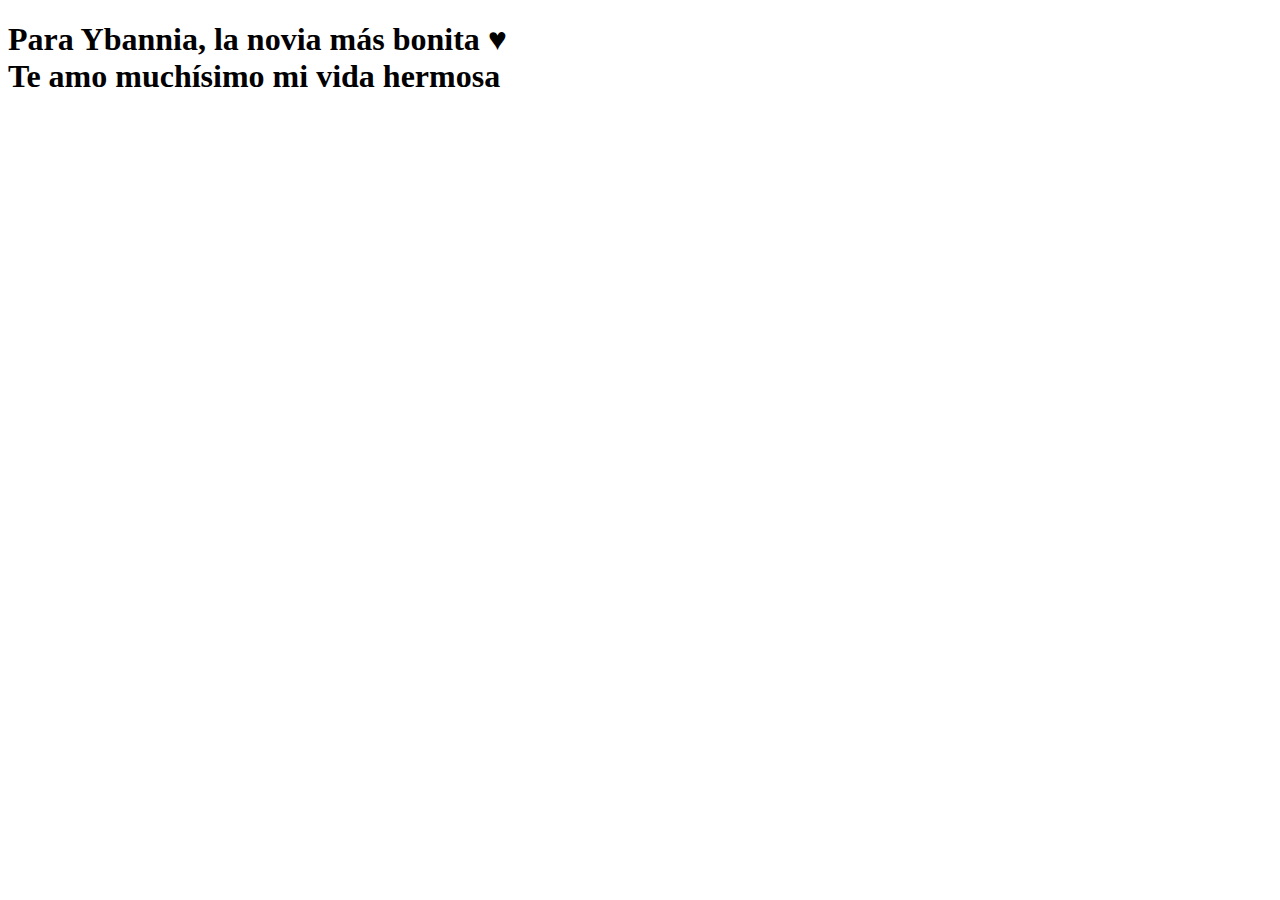
==== flower.html @ 64bc583a "inicial commit" ====
<!DOCTYPE html>
<html lang="es">
  <head>
    <meta charset="UTF-8" />
    <meta http-equiv="X-UA-Compatible" content="IE=edge" />
    <meta name="viewport" content="width=device-width, initial-scale=1.0" />
    <link rel="stylesheet" href="css/main.css" />
    <link rel="icon" href="img/flowers.png" type="image/x-icon" />
    <title>Para Ybannia ♥ </title>
  </head>
  <body class="container">
    <audio src="sound/ChristianBasso&HaienQiu-Flowers.mp3" autoplay></audio>
    <div id="lyrics">
     
    </div>
    <h1 class="titulo">Para Ybannia, la novia más bonita ♥ <br> Te amo muchísimo mi vida hermosa </h1>
  
    <div class="night"></div>
    <div class="flowers">
      <div class="flower flower--1">
        <div class="flower__leafs flower__leafs--1">
          <div class="flower__leaf flower__leaf--1"></div>
          <div class="flower__leaf flower__leaf--2"></div>
          <div class="flower__leaf flower__leaf--3"></div>
          <div class="flower__leaf flower__leaf--4"></div>
          <div class="flower__white-circle"></div>

          <div class="flower__light flower__light--1"></div>
          <div class="flower__light flower__light--2"></div>
          <div class="flower__light flower__light--3"></div>
          <div class="flower__light flower__light--4"></div>
          <div class="flower__light flower__light--5"></div>
          <div class="flower__light flower__light--6"></div>
          <div class="flower__light flower__light--7"></div>
          <div class="flower__light flower__light--8"></div>
        </div>
        <div class="flower__line">
          <div class="flower__line__leaf flower__line__leaf--1"></div>
          <div class="flower__line__leaf flower__line__leaf--2"></div>
          <div class="flower__line__leaf flower__line__leaf--3"></div>
          <div class="flower__line__leaf flower__line__leaf--4"></div>
          <div class="flower__line__leaf flower__line__leaf--5"></div>
          <div class="flower__line__leaf flower__line__leaf--6"></div>
        </div>
      </div>

      <div class="flower flower--2">
        <div class="flower__leafs flower__leafs--2">
          <div class="flower__leaf flower__leaf--1"></div>
          <div class="flower__leaf flower__leaf--2"></div>
          <div class="flower__leaf flower__leaf--3"></div>
          <div class="flower__leaf flower__leaf--4"></div>
          <div class="flower__white-circle"></div>

          <div class="flower__light flower__light--1"></div>
          <div class="flower__light flower__light--2"></div>
          <div class="flower__light flower__light--3"></div>
          <div class="flower__light flower__light--4"></div>
          <div class="flower__light flower__light--5"></div>
          <div class="flower__light flower__light--6"></div>
          <div class="flower__light flower__light--7"></div>
          <div class="flower__light flower__light--8"></div>
        </div>
        <div class="flower__line">
          <div class="flower__line__leaf flower__line__leaf--1"></div>
          <div class="flower__line__leaf flower__line__leaf--2"></div>
          <div class="flower__line__leaf flower__line__leaf--3"></div>
          <div class="flower__line__leaf flower__line__leaf--4"></div>
        </div>
      </div>

      <div class="flower flower--3">
        <div class="flower__leafs flower__leafs--3">
          <div class="flower__leaf flower__leaf--1"></div>
          <div class="flower__leaf flower__leaf--2"></div>
          <div class="flower__leaf flower__leaf--3"></div>
          <div class="flower__leaf flower__leaf--4"></div>
          <div class="flower__white-circle"></div>

          <div class="flower__light flower__light--1"></div>
          <div class="flower__light flower__light--2"></div>
          <div class="flower__light flower__light--3"></div>
          <div class="flower__light flower__light--4"></div>
          <div class="flower__light flower__light--5"></div>
          <div class="flower__light flower__light--6"></div>
          <div class="flower__light flower__light--7"></div>
          <div class="flower__light flower__light--8"></div>
        </div>
        <div class="flower__line">
          <div class="flower__line__leaf flower__line__leaf--1"></div>
          <div class="flower__line__leaf flower__line__leaf--2"></div>
          <div class="flower__line__leaf flower__line__leaf--3"></div>
          <div class="flower__line__leaf flower__line__leaf--4"></div>
        </div>
      </div>

      <div class="grow-ans" style="--d: 1.2s">
        <div class="flower__g-long">
          <div class="flower__g-long__top"></div>
          <div class="flower__g-long__bottom"></div>
        </div>
      </div>

      <div class="growing-grass">
        <div class="flower__grass flower__grass--1">
          <div class="flower__grass--top"></div>
          <div class="flower__grass--bottom"></div>
          <div class="flower__grass__leaf flower__grass__leaf--1"></div>
          <div class="flower__grass__leaf flower__grass__leaf--2"></div>
          <div class="flower__grass__leaf flower__grass__leaf--3"></div>
          <div class="flower__grass__leaf flower__grass__leaf--4"></div>
          <div class="flower__grass__leaf flower__grass__leaf--5"></div>
          <div class="flower__grass__leaf flower__grass__leaf--6"></div>
          <div class="flower__grass__leaf flower__grass__leaf--7"></div>
          <div class="flower__grass__leaf flower__grass__leaf--8"></div>
          <div class="flower__grass__overlay"></div>
        </div>
      </div>

      <div class="growing-grass">
        <div class="flower__grass flower__grass--2">
          <div class="flower__grass--top"></div>
          <div class="flower__grass--bottom"></div>
          <div class="flower__grass__leaf flower__grass__leaf--1"></div>
          <div class="flower__grass__leaf flower__grass__leaf--2"></div>
          <div class="flower__grass__leaf flower__grass__leaf--3"></div>
          <div class="flower__grass__leaf flower__grass__leaf--4"></div>
          <div class="flower__grass__leaf flower__grass__leaf--5"></div>
          <div class="flower__grass__leaf flower__grass__leaf--6"></div>
          <div class="flower__grass__leaf flower__grass__leaf--7"></div>
          <div class="flower__grass__leaf flower__grass__leaf--8"></div>
          <div class="flower__grass__overlay"></div>
        </div>
      </div>

      <div class="grow-ans" style="--d: 2.4s">
        <div class="flower__g-right flower__g-right--1">
          <div class="leaf"></div>
        </div>
      </div>

      <div class="grow-ans" style="--d: 2.8s">
        <div class="flower__g-right flower__g-right--2">
          <div class="leaf"></div>
        </div>
      </div>

      <div class="grow-ans" style="--d: 2.8s">
        <div class="flower__g-front">
          <div
            class="flower__g-front__leaf-wrapper flower__g-front__leaf-wrapper--1"
          >
            <div class="flower__g-front__leaf"></div>
          </div>
          <div
            class="flower__g-front__leaf-wrapper flower__g-front__leaf-wrapper--2"
          >
            <div class="flower__g-front__leaf"></div>
          </div>
          <div
            class="flower__g-front__leaf-wrapper flower__g-front__leaf-wrapper--3"
          >
            <div class="flower__g-front__leaf"></div>
          </div>
          <div
            class="flower__g-front__leaf-wrapper flower__g-front__leaf-wrapper--4"
          >
            <div class="flower__g-front__leaf"></div>
          </div>
          <div
            class="flower__g-front__leaf-wrapper flower__g-front__leaf-wrapper--5"
          >
            <div class="flower__g-front__leaf"></div>
          </div>
          <div
            class="flower__g-front__leaf-wrapper flower__g-front__leaf-wrapper--6"
          >
            <div class="flower__g-front__leaf"></div>
          </div>
          <div
            class="flower__g-front__leaf-wrapper flower__g-front__leaf-wrapper--7"
          >
            <div class="flower__g-front__leaf"></div>
          </div>
          <div
            class="flower__g-front__leaf-wrapper flower__g-front__leaf-wrapper--8"
          >
            <div class="flower__g-front__leaf"></div>
          </div>
          <div class="flower__g-front__line"></div>
        </div>
      </div>

      <div class="grow-ans" style="--d: 3.2s">
        <div class="flower__g-fr">
          <div class="leaf"></div>
          <div class="flower__g-fr__leaf flower__g-fr__leaf--1"></div>
          <div class="flower__g-fr__leaf flower__g-fr__leaf--2"></div>
          <div class="flower__g-fr__leaf flower__g-fr__leaf--3"></div>
          <div class="flower__g-fr__leaf flower__g-fr__leaf--4"></div>
          <div class="flower__g-fr__leaf flower__g-fr__leaf--5"></div>
          <div class="flower__g-fr__leaf flower__g-fr__leaf--6"></div>
          <div class="flower__g-fr__leaf flower__g-fr__leaf--7"></div>
          <div class="flower__g-fr__leaf flower__g-fr__leaf--8"></div>
        </div>
      </div>

      <div class="long-g long-g--0">
        <div class="grow-ans" style="--d: 3s">
          <div class="leaf leaf--0"></div>
        </div>
        <div class="grow-ans" style="--d: 2.2s">
          <div class="leaf leaf--1"></div>
        </div>
        <div class="grow-ans" style="--d: 3.4s">
          <div class="leaf leaf--2"></div>
        </div>
        <div class="grow-ans" style="--d: 3.6s">
          <div class="leaf leaf--3"></div>
        </div>
      </div>

      <div class="long-g long-g--1">
        <div class="grow-ans" style="--d: 3.6s">
          <div class="leaf leaf--0"></div>
        </div>
        <div class="grow-ans" style="--d: 3.8s">
          <div class="leaf leaf--1"></div>
        </div>
        <div class="grow-ans" style="--d: 4s">
          <div class="leaf leaf--2"></div>
        </div>
        <div class="grow-ans" style="--d: 4.2s">
          <div class="leaf leaf--3"></div>
        </div>
      </div>

      <div class="long-g long-g--2">
        <div class="grow-ans" style="--d: 4s">
          <div class="leaf leaf--0"></div>
        </div>
        <div class="grow-ans" style="--d: 4.2s">
          <div class="leaf leaf--1"></div>
        </div>
        <div class="grow-ans" style="--d: 4.4s">
          <div class="leaf leaf--2"></div>
        </div>
        <div class="grow-ans" style="--d: 4.6s">
          <div class="leaf leaf--3"></div>
        </div>
      </div>

      <div class="long-g long-g--3">
        <div class="grow-ans" style="--d: 4s">
          <div class="leaf leaf--0"></div>
        </div>
        <div class="grow-ans" style="--d: 4.2s">
          <div class="leaf leaf--1"></div>
        </div>
        <div class="grow-ans" style="--d: 3s">
          <div class="leaf leaf--2"></div>
        </div>
        <div class="grow-ans" style="--d: 3.6s">
          <div class="leaf leaf--3"></div>
        </div>
      </div>

      <div class="long-g long-g--4">
        <div class="grow-ans" style="--d: 4s">
          <div class="leaf leaf--0"></div>
        </div>
        <div class="grow-ans" style="--d: 4.2s">
          <div class="leaf leaf--1"></div>
        </div>
        <div class="grow-ans" style="--d: 3s">
          <div class="leaf leaf--2"></div>
        </div>
        <div class="grow-ans" style="--d: 3.6s">
          <div class="leaf leaf--3"></div>
        </div>
      </div>

      <div class="long-g long-g--5">
        <div class="grow-ans" style="--d: 4s">
          <div class="leaf leaf--0"></div>
        </div>
        <div class="grow-ans" style="--d: 4.2s">
          <div class="leaf leaf--1"></div>
        </div>
        <div class="grow-ans" style="--d: 3s">
          <div class="leaf leaf--2"></div>
        </div>
        <div class="grow-ans" style="--d: 3.6s">
          <div class="leaf leaf--3"></div>
        </div>
      </div>

      <div class="long-g long-g--6">
        <div class="grow-ans" style="--d: 4.2s">
          <div class="leaf leaf--0"></div>
        </div>
        <div class="grow-ans" style="--d: 4.4s">
          <div class="leaf leaf--1"></div>
        </div>
        <div class="grow-ans" style="--d: 4.6s">
          <div class="leaf leaf--2"></div>
        </div>
        <div class="grow-ans" style="--d: 4.8s">
          <div class="leaf leaf--3"></div>
        </div>
      </div>

      <div class="long-g long-g--7">
        <div class="grow-ans" style="--d: 3s">
          <div class="leaf leaf--0"></div>
        </div>
        <div class="grow-ans" style="--d: 3.2s">
          <div class="leaf leaf--1"></div>
        </div>
        <div class="grow-ans" style="--d: 3.5s">
          <div class="leaf leaf--2"></div>
        </div>
        <div class="grow-ans" style="--d: 3.6s">
          <div class="leaf leaf--3"></div>
        </div>
      </div>
    </div>
    <script src="anim.js"></script>
    <script src="main.js"></script>
  </body>
</html>
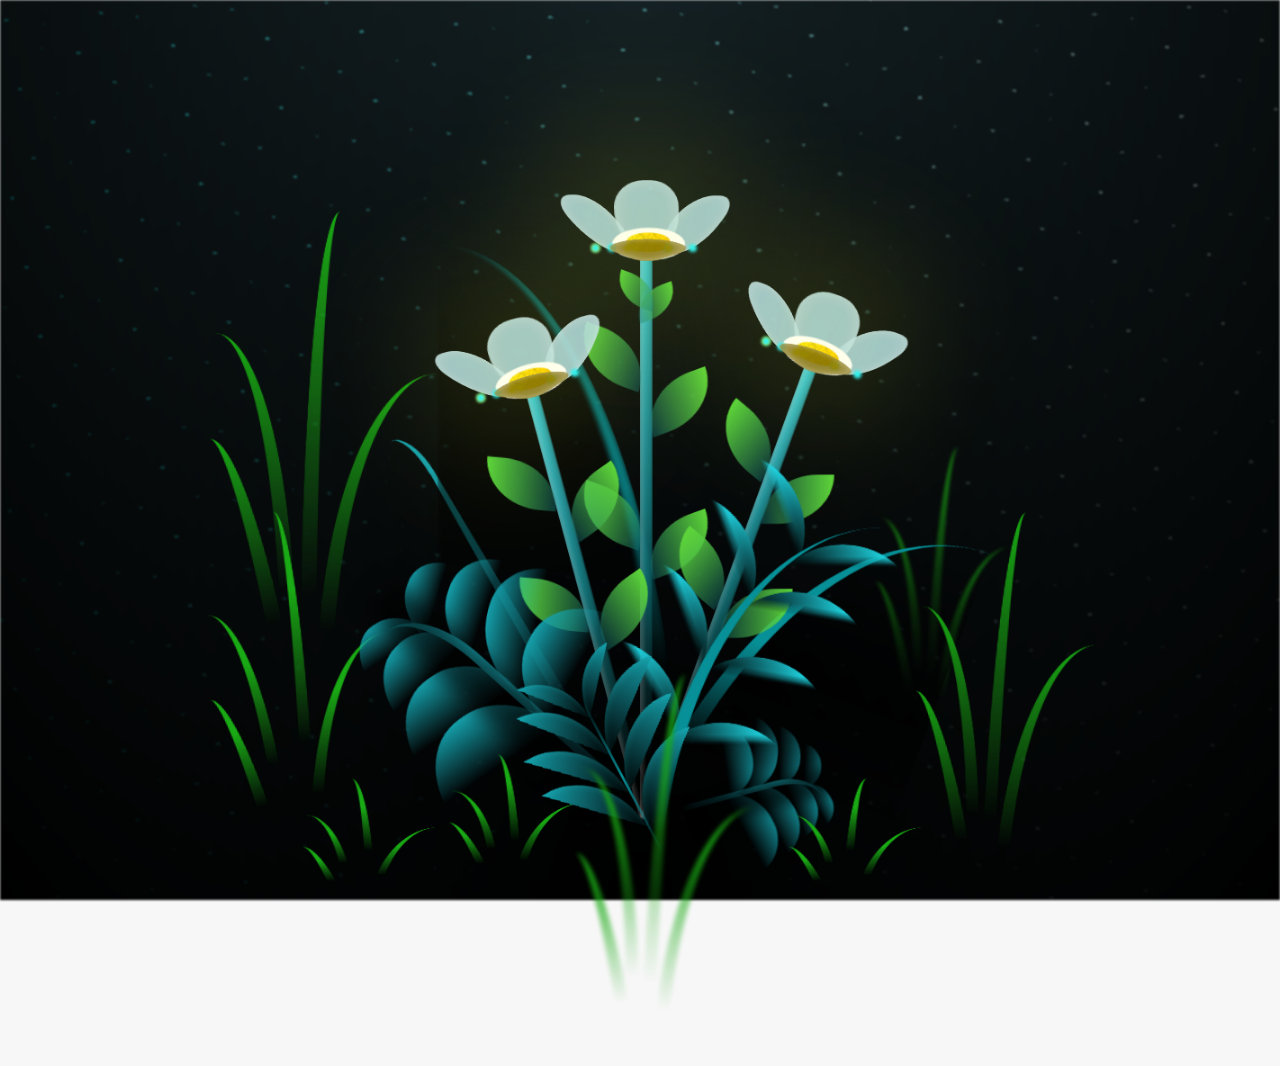
==== commit 8a93dd65: "Cambio" ====
--- a/flower.html
+++ b/flower.html
@@ -4,8 +4,8 @@
     <meta charset="UTF-8" />
     <meta http-equiv="X-UA-Compatible" content="IE=edge" />
     <meta name="viewport" content="width=device-width, initial-scale=1.0" />
-    <link rel="stylesheet" href="css/main.css" />
-    <link rel="icon" href="img/flowers.png" type="image/x-icon" />
+    <link rel="stylesheet" href="main.css" />
+    <link rel="icon" href="flowers.png" type="image/x-icon" />
     <title>Para Ybannia ♥ </title>
   </head>
   <body class="container">
--- a/main.css
+++ b/main.css
@@ -0,0 +1,1659 @@
+*,
+*::after,
+*::before {
+  padding: 0;
+  margin: 0;
+  box-sizing: border-box;
+}
+
+:root {
+  --dark-color: #000;
+}
+
+body {
+  display: flex;
+  align-items: flex-end;
+  justify-content: center;
+  min-height: 100vh;
+  background-color: var(--dark-color);
+  overflow: hidden;
+  perspective: 1000px;
+}
+
+#lyrics {
+  font-size: 28px;
+  font-family: "Franklin Gothic Medium", "Arial Narrow", Arial, sans-serif;
+  color: white;
+  position: absolute;
+  margin-bottom: 20%;
+  z-index: 1;
+  font-weight: bold;
+  letter-spacing: 4px;
+}
+@media only screen and (max-width: 600px) {
+  /* Estilos específicos para dispositivos con un ancho máximo de 600px */
+  #lyrics {
+      font-size: 14px; /* Reduce el tamaño del texto para dispositivos más pequeños */
+      margin-bottom: 530px;
+      letter-spacing: 3px;
+  }
+
+}
+.titulo {
+  margin-bottom: 180px;
+  font-family: "Arial Narrow", Arial, sans-serif;
+  color: yellow;
+  position: absolute;
+  font-weight: bold;
+  letter-spacing: 10px;
+  opacity: 0;
+  animation: fadeIn 3s ease-in-out forwards;
+  text-align: center;
+}
+@keyframes fadeIn {
+  from {
+    opacity: 0;
+  }
+  to {
+    opacity: 1;
+  }
+}
+
+.night {
+  z-index: -1;
+  position: absolute;
+  left: 50%;
+  top: 0;
+  transform: translateX(-50%);
+  width: 100%;
+  height: 100%;
+  filter: blur(0.1vmin);
+  background-image: radial-gradient(
+      ellipse at top,
+      transparent 0%,
+      var(--dark-color)
+    ),
+    radial-gradient(
+      ellipse at bottom,
+      var(--dark-color),
+      rgba(145, 233, 255, 0.2)
+    ),
+    repeating-linear-gradient(
+      220deg,
+      rgb(0, 0, 0) 0px,
+      rgb(0, 0, 0) 19px,
+      transparent 19px,
+      transparent 22px
+    ),
+    repeating-linear-gradient(
+      189deg,
+      rgb(0, 0, 0) 0px,
+      rgb(0, 0, 0) 19px,
+      transparent 19px,
+      transparent 22px
+    ),
+    repeating-linear-gradient(
+      148deg,
+      rgb(0, 0, 0) 0px,
+      rgb(0, 0, 0) 19px,
+      transparent 19px,
+      transparent 22px
+    ),
+    linear-gradient(90deg, rgb(0, 255, 250), rgb(240, 240, 240));
+}
+
+.flowers {
+  position: relative;
+  transform: scale(0.9);
+  /*margin-bottom: 100px;
+  */
+}
+
+@media only screen and (max-width: 600px) {
+  /* Estilos específicos para dispositivos con un ancho máximo de 600px */
+.flowers {
+      font-size: 14px;
+      margin-bottom: 35%;
+      letter-spacing: 3px;
+      transform: scale(1.0);
+}
+
+}
+
+.flower {
+  position: absolute;
+  bottom: 10vmin;
+  transform-origin: bottom center;
+  z-index: 10;
+  --fl-speed: 0.8s;
+}
+.flower--1 {
+  -webkit-animation: moving-flower-1 4s linear infinite;
+  animation: moving-flower-1 4s linear infinite;
+}
+.flower--1 .flower__line {
+  height: 70vmin;
+  -webkit-animation-delay: 0.3s;
+  animation-delay: 0.3s;
+}
+.flower--1 .flower__line__leaf--1 {
+  -webkit-animation: blooming-leaf-right var(--fl-speed) 1.6s backwards;
+  animation: blooming-leaf-right var(--fl-speed) 1.6s backwards;
+}
+.flower--1 .flower__line__leaf--2 {
+  -webkit-animation: blooming-leaf-right var(--fl-speed) 1.4s backwards;
+  animation: blooming-leaf-right var(--fl-speed) 1.4s backwards;
+}
+.flower--1 .flower__line__leaf--3 {
+  -webkit-animation: blooming-leaf-left var(--fl-speed) 1.2s backwards;
+  animation: blooming-leaf-left var(--fl-speed) 1.2s backwards;
+}
+.flower--1 .flower__line__leaf--4 {
+  -webkit-animation: blooming-leaf-left var(--fl-speed) 1s backwards;
+  animation: blooming-leaf-left var(--fl-speed) 1s backwards;
+}
+.flower--1 .flower__line__leaf--5 {
+  -webkit-animation: blooming-leaf-right var(--fl-speed) 1.8s backwards;
+  animation: blooming-leaf-right var(--fl-speed) 1.8s backwards;
+}
+.flower--1 .flower__line__leaf--6 {
+  -webkit-animation: blooming-leaf-left var(--fl-speed) 2s backwards;
+  animation: blooming-leaf-left var(--fl-speed) 2s backwards;
+}
+.flower--2 {
+  left: 50%;
+  transform: rotate(20deg);
+  -webkit-animation: moving-flower-2 4s linear infinite;
+  animation: moving-flower-2 4s linear infinite;
+}
+.flower--2 .flower__line {
+  height: 60vmin;
+  -webkit-animation-delay: 0.6s;
+  animation-delay: 0.6s;
+}
+.flower--2 .flower__line__leaf--1 {
+  -webkit-animation: blooming-leaf-right var(--fl-speed) 1.9s backwards;
+  animation: blooming-leaf-right var(--fl-speed) 1.9s backwards;
+}
+.flower--2 .flower__line__leaf--2 {
+  -webkit-animation: blooming-leaf-right var(--fl-speed) 1.7s backwards;
+  animation: blooming-leaf-right var(--fl-speed) 1.7s backwards;
+}
+.flower--2 .flower__line__leaf--3 {
+  -webkit-animation: blooming-leaf-left var(--fl-speed) 1.5s backwards;
+  animation: blooming-leaf-left var(--fl-speed) 1.5s backwards;
+}
+.flower--2 .flower__line__leaf--4 {
+  -webkit-animation: blooming-leaf-left var(--fl-speed) 1.3s backwards;
+  animation: blooming-leaf-left var(--fl-speed) 1.3s backwards;
+}
+.flower--3 {
+  left: 50%;
+  transform: rotate(-15deg);
+  -webkit-animation: moving-flower-3 4s linear infinite;
+  animation: moving-flower-3 4s linear infinite;
+}
+.flower--3 .flower__line {
+  -webkit-animation-delay: 0.9s;
+  animation-delay: 0.9s;
+}
+.flower--3 .flower__line__leaf--1 {
+  -webkit-animation: blooming-leaf-right var(--fl-speed) 2.5s backwards;
+  animation: blooming-leaf-right var(--fl-speed) 2.5s backwards;
+}
+.flower--3 .flower__line__leaf--2 {
+  -webkit-animation: blooming-leaf-right var(--fl-speed) 2.3s backwards;
+  animation: blooming-leaf-right var(--fl-speed) 2.3s backwards;
+}
+.flower--3 .flower__line__leaf--3 {
+  -webkit-animation: blooming-leaf-left var(--fl-speed) 2.1s backwards;
+  animation: blooming-leaf-left var(--fl-speed) 2.1s backwards;
+}
+.flower--3 .flower__line__leaf--4 {
+  -webkit-animation: blooming-leaf-left var(--fl-speed) 1.9s backwards;
+  animation: blooming-leaf-left var(--fl-speed) 1.9s backwards;
+}
+.flower__leafs {
+  position: relative;
+  -webkit-animation: blooming-flower 2s backwards;
+  animation: blooming-flower 2s backwards;
+}
+.flower__leafs--1 {
+  -webkit-animation-delay: 1.1s;
+  animation-delay: 1.1s;
+}
+.flower__leafs--2 {
+  -webkit-animation-delay: 1.4s;
+  animation-delay: 1.4s;
+}
+.flower__leafs--3 {
+  -webkit-animation-delay: 1.7s;
+  animation-delay: 1.7s;
+}
+.flower__leafs::after {
+  content: "";
+  position: absolute;
+  left: 0;
+  top: 0;
+  transform: translate(-50%, -100%);
+  width: 8vmin;
+  height: 8vmin;
+  background-color: #f9fd25;
+  /* background-color: #fd2525; */
+  filter: blur(10vmin);
+}
+.flower__leaf {
+  position: absolute;
+  bottom: 0;
+  left: 50%;
+  width: 8vmin;
+  height: 11vmin;
+  border-radius: 51% 49% 47% 53%/44% 45% 55% 69%;
+  background-color: #253bfd;
+  background-color: lightblue;
+  transform-origin: bottom center;
+  opacity: 0.9;
+  box-shadow: inset 0 0 2vmin rgba(255, 255, 255, 0.5);
+}
+.flower__leaf--1 {
+  transform: translate(-10%, 1%) rotateY(40deg) rotateX(-50deg);
+}
+.flower__leaf--2 {
+  transform: translate(-50%, -4%) rotateX(40deg);
+}
+.flower__leaf--3 {
+  transform: translate(-90%, 0%) rotateY(45deg) rotateX(50deg);
+}
+.flower__leaf--4 {
+  width: 8vmin;
+  height: 8vmin;
+  transform-origin: bottom left;
+  border-radius: 4vmin 10vmin 4vmin 4vmin;
+  transform: translate(0%, 18%) rotateX(70deg) rotate(-43deg);
+  background-color: #7c6901;
+  z-index: 1;
+  opacity: 0.8;
+}
+.flower__white-circle {
+  position: absolute;
+  left: -3.5vmin;
+  top: -3vmin;
+  width: 9vmin;
+  height: 4vmin;
+  border-radius: 50%;
+  background-color: #fff;
+}
+.flower__white-circle::after {
+  content: "";
+  position: absolute;
+  left: 50%;
+  top: 45%;
+  transform: translate(-50%, -50%);
+  width: 60%;
+  height: 60%;
+  border-radius: inherit;
+  background-image: repeating-linear-gradient(
+      135deg,
+      rgba(0, 0, 0, 0.03) 0px,
+      rgba(0, 0, 0, 0.03) 1px,
+      transparent 1px,
+      transparent 12px
+    ),
+    repeating-linear-gradient(
+      45deg,
+      rgba(0, 0, 0, 0.03) 0px,
+      rgba(0, 0, 0, 0.03) 1px,
+      transparent 1px,
+      transparent 12px
+    ),
+    repeating-linear-gradient(
+      67.5deg,
+      rgba(0, 0, 0, 0.03) 0px,
+      rgba(0, 0, 0, 0.03) 1px,
+      transparent 1px,
+      transparent 12px
+    ),
+    repeating-linear-gradient(
+      135deg,
+      rgba(0, 0, 0, 0.03) 0px,
+      rgba(0, 0, 0, 0.03) 1px,
+      transparent 1px,
+      transparent 12px
+    ),
+    repeating-linear-gradient(
+      45deg,
+      rgba(0, 0, 0, 0.03) 0px,
+      rgba(0, 0, 0, 0.03) 1px,
+      transparent 1px,
+      transparent 12px
+    ),
+    repeating-linear-gradient(
+      112.5deg,
+      rgba(0, 0, 0, 0.03) 0px,
+      rgba(0, 0, 0, 0.03) 1px,
+      transparent 1px,
+      transparent 12px
+    ),
+    repeating-linear-gradient(
+      112.5deg,
+      rgba(0, 0, 0, 0.03) 0px,
+      rgba(0, 0, 0, 0.03) 1px,
+      transparent 1px,
+      transparent 12px
+    ),
+    repeating-linear-gradient(
+      45deg,
+      rgba(0, 0, 0, 0.03) 0px,
+      rgba(0, 0, 0, 0.03) 1px,
+      transparent 1px,
+      transparent 12px
+    ),
+    repeating-linear-gradient(
+      22.5deg,
+      rgba(0, 0, 0, 0.03) 0px,
+      rgba(0, 0, 0, 0.03) 1px,
+      transparent 1px,
+      transparent 12px
+    ),
+    repeating-linear-gradient(
+      45deg,
+      rgba(0, 0, 0, 0.03) 0px,
+      rgba(0, 0, 0, 0.03) 1px,
+      transparent 1px,
+      transparent 12px
+    ),
+    repeating-linear-gradient(
+      22.5deg,
+      rgba(0, 0, 0, 0.03) 0px,
+      rgba(0, 0, 0, 0.03) 1px,
+      transparent 1px,
+      transparent 12px
+    ),
+    repeating-linear-gradient(
+      135deg,
+      rgba(0, 0, 0, 0.03) 0px,
+      rgba(0, 0, 0, 0.03) 1px,
+      transparent 1px,
+      transparent 12px
+    ),
+    repeating-linear-gradient(
+      157.5deg,
+      rgba(0, 0, 0, 0.03) 0px,
+      rgba(0, 0, 0, 0.03) 1px,
+      transparent 1px,
+      transparent 12px
+    ),
+    repeating-linear-gradient(
+      67.5deg,
+      rgba(0, 0, 0, 0.03) 0px,
+      rgba(0, 0, 0, 0.03) 1px,
+      transparent 1px,
+      transparent 12px
+    ),
+    repeating-linear-gradient(
+      67.5deg,
+      rgba(0, 0, 0, 0.03) 0px,
+      rgba(0, 0, 0, 0.03) 1px,
+      transparent 1px,
+      transparent 12px
+    ),
+    linear-gradient(90deg, rgb(255, 235, 18), rgb(255, 206, 0));
+}
+.flower__line {
+  height: 55vmin;
+  width: 1.5vmin;
+  background-image: linear-gradient(
+      to left,
+      rgba(0, 0, 0, 0.2),
+      transparent,
+      rgba(255, 255, 255, 0.2)
+    ),
+    linear-gradient(to top, transparent 10%, #14757a, #39c6d6);
+  box-shadow: inset 0 0 2px rgba(0, 0, 0, 0.5);
+  -webkit-animation: grow-flower-tree 4s backwards;
+  animation: grow-flower-tree 4s backwards;
+}
+.flower__line__leaf {
+  --w: 7vmin;
+  --h: calc(var(--w) + 2vmin);
+  position: absolute;
+  top: 20%;
+  left: 90%;
+  width: var(--w);
+  height: var(--h);
+  border-top-right-radius: var(--h);
+  border-bottom-left-radius: var(--h);
+  background-image: linear-gradient(to top, rgba(20, 117, 122, 0.4), #5ed639);
+}
+.flower__line__leaf--1 {
+  transform: rotate(70deg) rotateY(30deg);
+}
+.flower__line__leaf--2 {
+  top: 45%;
+  transform: rotate(70deg) rotateY(30deg);
+}
+.flower__line__leaf--3,
+.flower__line__leaf--4,
+.flower__line__leaf--6 {
+  border-top-right-radius: 0;
+  border-bottom-left-radius: 0;
+  border-top-left-radius: var(--h);
+  border-bottom-right-radius: var(--h);
+  left: -460%;
+  top: 12%;
+  transform: rotate(-70deg) rotateY(30deg);
+}
+.flower__line__leaf--4 {
+  top: 40%;
+}
+.flower__line__leaf--5 {
+  top: 0;
+  transform-origin: left;
+  transform: rotate(70deg) rotateY(30deg) scale(0.6);
+}
+.flower__line__leaf--6 {
+  top: -2%;
+  left: -450%;
+  transform-origin: right;
+  transform: rotate(-70deg) rotateY(30deg) scale(0.6);
+}
+.flower__light {
+  position: absolute;
+  bottom: 0vmin;
+  width: 1vmin;
+  height: 1vmin;
+  background-color: rgb(255, 251, 0);
+  border-radius: 50%;
+  filter: blur(0.2vmin);
+  -webkit-animation: light-ans 4s linear infinite backwards;
+  animation: light-ans 4s linear infinite backwards;
+}
+.flower__light:nth-child(odd) {
+  background-color: #23f0ff;
+}
+.flower__light--1 {
+  left: -2vmin;
+  -webkit-animation-delay: 1s;
+  animation-delay: 1s;
+}
+.flower__light--2 {
+  left: 3vmin;
+  -webkit-animation-delay: 0.5s;
+  animation-delay: 0.5s;
+}
+.flower__light--3 {
+  left: -6vmin;
+  -webkit-animation-delay: 0.3s;
+  animation-delay: 0.3s;
+}
+.flower__light--4 {
+  left: 6vmin;
+  -webkit-animation-delay: 0.9s;
+  animation-delay: 0.9s;
+}
+.flower__light--5 {
+  left: -1vmin;
+  -webkit-animation-delay: 1.5s;
+  animation-delay: 1.5s;
+}
+.flower__light--6 {
+  left: -4vmin;
+  -webkit-animation-delay: 3s;
+  animation-delay: 3s;
+}
+.flower__light--7 {
+  left: 3vmin;
+  -webkit-animation-delay: 2s;
+  animation-delay: 2s;
+}
+.flower__light--8 {
+  left: -6vmin;
+  -webkit-animation-delay: 3.5s;
+  animation-delay: 3.5s;
+}
+.flower__grass {
+  --c: #159faa;
+  --line-w: 1.5vmin;
+  position: absolute;
+  bottom: 12vmin;
+  left: -7vmin;
+  display: flex;
+  flex-direction: column;
+  align-items: flex-end;
+  z-index: 20;
+  transform-origin: bottom center;
+  transform: rotate(-48deg) rotateY(40deg);
+}
+.flower__grass--1 {
+  -webkit-animation: moving-grass 2s linear infinite;
+  animation: moving-grass 2s linear infinite;
+}
+.flower__grass--2 {
+  left: 2vmin;
+  bottom: 10vmin;
+  transform: scale(0.5) rotate(75deg) rotateX(10deg) rotateY(-200deg);
+  opacity: 0.8;
+  z-index: 0;
+  -webkit-animation: moving-grass--2 1.5s linear infinite;
+  animation: moving-grass--2 1.5s linear infinite;
+}
+.flower__grass--top {
+  width: 7vmin;
+  height: 10vmin;
+  border-top-right-radius: 100%;
+  border-right: var(--line-w) solid var(--c);
+  transform-origin: bottom center;
+  transform: rotate(-2deg);
+}
+.flower__grass--bottom {
+  margin-top: -2px;
+  width: var(--line-w);
+  height: 25vmin;
+  background-image: linear-gradient(to top, transparent, var(--c));
+}
+.flower__grass__leaf {
+  --size: 10vmin;
+  position: absolute;
+  width: calc(var(--size) * 2.1);
+  height: var(--size);
+  border-top-left-radius: var(--size);
+  border-top-right-radius: var(--size);
+  background-image: linear-gradient(
+    to top,
+    transparent,
+    transparent 30%,
+    var(--c)
+  );
+  z-index: 100;
+}
+.flower__grass__leaf--1 {
+  top: -6%;
+  left: 30%;
+  --size: 6vmin;
+  transform: rotate(-20deg);
+  -webkit-animation: growing-grass-ans--1 2s 2.6s backwards;
+  animation: growing-grass-ans--1 2s 2.6s backwards;
+}
+@-webkit-keyframes growing-grass-ans--1 {
+  0% {
+    transform-origin: bottom left;
+    transform: rotate(-20deg) scale(0);
+  }
+}
+@keyframes growing-grass-ans--1 {
+  0% {
+    transform-origin: bottom left;
+    transform: rotate(-20deg) scale(0);
+  }
+}
+.flower__grass__leaf--2 {
+  top: -5%;
+  left: -110%;
+  --size: 6vmin;
+  transform: rotate(10deg);
+  -webkit-animation: growing-grass-ans--2 2s 2.4s linear backwards;
+  animation: growing-grass-ans--2 2s 2.4s linear backwards;
+}
+@-webkit-keyframes growing-grass-ans--2 {
+  0% {
+    transform-origin: bottom right;
+    transform: rotate(10deg) scale(0);
+  }
+}
+@keyframes growing-grass-ans--2 {
+  0% {
+    transform-origin: bottom right;
+    transform: rotate(10deg) scale(0);
+  }
+}
+.flower__grass__leaf--3 {
+  top: 5%;
+  left: 60%;
+  --size: 8vmin;
+  transform: rotate(-18deg) rotateX(-20deg);
+  -webkit-animation: growing-grass-ans--3 2s 2.2s linear backwards;
+  animation: growing-grass-ans--3 2s 2.2s linear backwards;
+}
+@-webkit-keyframes growing-grass-ans--3 {
+  0% {
+    transform-origin: bottom left;
+    transform: rotate(-18deg) rotateX(-20deg) scale(0);
+  }
+}
+@keyframes growing-grass-ans--3 {
+  0% {
+    transform-origin: bottom left;
+    transform: rotate(-18deg) rotateX(-20deg) scale(0);
+  }
+}
+.flower__grass__leaf--4 {
+  top: 6%;
+  left: -135%;
+  --size: 8vmin;
+  transform: rotate(2deg);
+  -webkit-animation: growing-grass-ans--4 2s 2s linear backwards;
+  animation: growing-grass-ans--4 2s 2s linear backwards;
+}
+@-webkit-keyframes growing-grass-ans--4 {
+  0% {
+    transform-origin: bottom right;
+    transform: rotate(2deg) scale(0);
+  }
+}
+@keyframes growing-grass-ans--4 {
+  0% {
+    transform-origin: bottom right;
+    transform: rotate(2deg) scale(0);
+  }
+}
+.flower__grass__leaf--5 {
+  top: 20%;
+  left: 60%;
+  --size: 10vmin;
+  transform: rotate(-24deg) rotateX(-20deg);
+  -webkit-animation: growing-grass-ans--5 2s 1.8s linear backwards;
+  animation: growing-grass-ans--5 2s 1.8s linear backwards;
+}
+@-webkit-keyframes growing-grass-ans--5 {
+  0% {
+    transform-origin: bottom left;
+    transform: rotate(-24deg) rotateX(-20deg) scale(0);
+  }
+}
+@keyframes growing-grass-ans--5 {
+  0% {
+    transform-origin: bottom left;
+    transform: rotate(-24deg) rotateX(-20deg) scale(0);
+  }
+}
+.flower__grass__leaf--6 {
+  top: 22%;
+  left: -180%;
+  --size: 10vmin;
+  transform: rotate(10deg);
+  -webkit-animation: growing-grass-ans--6 2s 1.6s linear backwards;
+  animation: growing-grass-ans--6 2s 1.6s linear backwards;
+}
+@-webkit-keyframes growing-grass-ans--6 {
+  0% {
+    transform-origin: bottom right;
+    transform: rotate(10deg) scale(0);
+  }
+}
+@keyframes growing-grass-ans--6 {
+  0% {
+    transform-origin: bottom right;
+    transform: rotate(10deg) scale(0);
+  }
+}
+.flower__grass__leaf--7 {
+  top: 39%;
+  left: 70%;
+  --size: 10vmin;
+  transform: rotate(-10deg);
+  -webkit-animation: growing-grass-ans--7 2s 1.4s linear backwards;
+  animation: growing-grass-ans--7 2s 1.4s linear backwards;
+}
+@-webkit-keyframes growing-grass-ans--7 {
+  0% {
+    transform-origin: bottom left;
+    transform: rotate(-10deg) scale(0);
+  }
+}
+@keyframes growing-grass-ans--7 {
+  0% {
+    transform-origin: bottom left;
+    transform: rotate(-10deg) scale(0);
+  }
+}
+.flower__grass__leaf--8 {
+  top: 40%;
+  left: -215%;
+  --size: 11vmin;
+  transform: rotate(10deg);
+  -webkit-animation: growing-grass-ans--8 2s 1.2s linear backwards;
+  animation: growing-grass-ans--8 2s 1.2s linear backwards;
+}
+@-webkit-keyframes growing-grass-ans--8 {
+  0% {
+    transform-origin: bottom right;
+    transform: rotate(10deg) scale(0);
+  }
+}
+@keyframes growing-grass-ans--8 {
+  0% {
+    transform-origin: bottom right;
+    transform: rotate(10deg) scale(0);
+  }
+}
+.flower__grass__overlay {
+  position: absolute;
+  top: -10%;
+  right: 0%;
+  width: 100%;
+  height: 100%;
+  background-color: rgba(0, 0, 0, 0.6);
+  filter: blur(1.5vmin);
+  z-index: 100;
+}
+.flower__g-long {
+  --w: 2vmin;
+  --h: 6vmin;
+  --c: #159faa;
+  position: absolute;
+  bottom: 10vmin;
+  left: -3vmin;
+  transform-origin: bottom center;
+  transform: rotate(-30deg) rotateY(-20deg);
+  display: flex;
+  flex-direction: column;
+  align-items: flex-end;
+  -webkit-animation: flower-g-long-ans 3s linear infinite;
+  animation: flower-g-long-ans 3s linear infinite;
+}
+@-webkit-keyframes flower-g-long-ans {
+  0%,
+  100% {
+    transform: rotate(-30deg) rotateY(-20deg);
+  }
+  50% {
+    transform: rotate(-32deg) rotateY(-20deg);
+  }
+}
+@keyframes flower-g-long-ans {
+  0%,
+  100% {
+    transform: rotate(-30deg) rotateY(-20deg);
+  }
+  50% {
+    transform: rotate(-32deg) rotateY(-20deg);
+  }
+}
+.flower__g-long__top {
+  top: calc(var(--h) * -1);
+  width: calc(var(--w) + 1vmin);
+  height: var(--h);
+  border-top-right-radius: 100%;
+  border-right: 0.7vmin solid var(--c);
+  transform: translate(-0.7vmin, 1vmin);
+}
+.flower__g-long__bottom {
+  width: var(--w);
+  height: 50vmin;
+  transform-origin: bottom center;
+  background-image: linear-gradient(to top, transparent 30%, var(--c));
+  box-shadow: inset 0 0 2px rgba(0, 0, 0, 0.5);
+  -webkit-clip-path: polygon(35% 0, 65% 1%, 100% 100%, 0% 100%);
+  clip-path: polygon(35% 0, 65% 1%, 100% 100%, 0% 100%);
+}
+.flower__g-right {
+  position: absolute;
+  bottom: 6vmin;
+  left: -2vmin;
+  transform-origin: bottom left;
+  transform: rotate(20deg);
+}
+.flower__g-right .leaf {
+  width: 30vmin;
+  height: 50vmin;
+  border-top-left-radius: 100%;
+  border-left: 2vmin solid #079097;
+  background-image: linear-gradient(
+    to bottom,
+    transparent,
+    var(--dark-color) 60%
+  );
+  -webkit-mask-image: linear-gradient(to top, transparent 30%, #079097 60%);
+}
+.flower__g-right--1 {
+  -webkit-animation: flower-g-right-ans 2.5s linear infinite;
+  animation: flower-g-right-ans 2.5s linear infinite;
+}
+.flower__g-right--2 {
+  left: 5vmin;
+  transform: rotateY(-180deg);
+  -webkit-animation: flower-g-right-ans--2 3s linear infinite;
+  animation: flower-g-right-ans--2 3s linear infinite;
+}
+.flower__g-right--2 .leaf {
+  height: 75vmin;
+  filter: blur(0.3vmin);
+  opacity: 0.8;
+}
+@-webkit-keyframes flower-g-right-ans {
+  0%,
+  100% {
+    transform: rotate(20deg);
+  }
+  50% {
+    transform: rotate(24deg) rotateX(-20deg);
+  }
+}
+@keyframes flower-g-right-ans {
+  0%,
+  100% {
+    transform: rotate(20deg);
+  }
+  50% {
+    transform: rotate(24deg) rotateX(-20deg);
+  }
+}
+@-webkit-keyframes flower-g-right-ans--2 {
+  0%,
+  100% {
+    transform: rotateY(-180deg) rotate(0deg) rotateX(-20deg);
+  }
+  50% {
+    transform: rotateY(-180deg) rotate(6deg) rotateX(-20deg);
+  }
+}
+@keyframes flower-g-right-ans--2 {
+  0%,
+  100% {
+    transform: rotateY(-180deg) rotate(0deg) rotateX(-20deg);
+  }
+  50% {
+    transform: rotateY(-180deg) rotate(6deg) rotateX(-20deg);
+  }
+}
+.flower__g-front {
+  position: absolute;
+  bottom: 6vmin;
+  left: 2.5vmin;
+  z-index: 100;
+  transform-origin: bottom center;
+  transform: rotate(-28deg) rotateY(30deg) scale(1.04);
+  -webkit-animation: flower__g-front-ans 2s linear infinite;
+  animation: flower__g-front-ans 2s linear infinite;
+}
+@-webkit-keyframes flower__g-front-ans {
+  0%,
+  100% {
+    transform: rotate(-28deg) rotateY(30deg) scale(1.04);
+  }
+  50% {
+    transform: rotate(-35deg) rotateY(40deg) scale(1.04);
+  }
+}
+@keyframes flower__g-front-ans {
+  0%,
+  100% {
+    transform: rotate(-28deg) rotateY(30deg) scale(1.04);
+  }
+  50% {
+    transform: rotate(-35deg) rotateY(40deg) scale(1.04);
+  }
+}
+.flower__g-front__line {
+  width: 0.3vmin;
+  height: 20vmin;
+  background-image: linear-gradient(
+    to top,
+    transparent,
+    #079097,
+    transparent 100%
+  );
+  position: relative;
+}
+.flower__g-front__leaf-wrapper {
+  position: absolute;
+  top: 0;
+  left: 0;
+  transform-origin: bottom left;
+  transform: rotate(10deg);
+}
+.flower__g-front__leaf-wrapper:nth-child(even) {
+  left: 0vmin;
+  transform: rotateY(-180deg) rotate(5deg);
+  -webkit-animation: flower__g-front__leaf-left-ans 1s ease-in backwards;
+  animation: flower__g-front__leaf-left-ans 1s ease-in backwards;
+}
+.flower__g-front__leaf-wrapper:nth-child(odd) {
+  -webkit-animation: flower__g-front__leaf-ans 1s ease-in backwards;
+  animation: flower__g-front__leaf-ans 1s ease-in backwards;
+}
+.flower__g-front__leaf-wrapper--1 {
+  top: -8vmin;
+  transform: scale(0.7);
+  -webkit-animation: flower__g-front__leaf-ans 1s 5.5s ease-in backwards !important;
+  animation: flower__g-front__leaf-ans 1s 5.5s ease-in backwards !important;
+}
+.flower__g-front__leaf-wrapper--2 {
+  top: -8vmin;
+  transform: rotateY(-180deg) scale(0.7) !important;
+  -webkit-animation: flower__g-front__leaf-left-ans-2 1s 4.6s ease-in backwards !important;
+  animation: flower__g-front__leaf-left-ans-2 1s 4.6s ease-in backwards !important;
+}
+.flower__g-front__leaf-wrapper--3 {
+  top: -3vmin;
+  -webkit-animation: flower__g-front__leaf-ans 1s 4.6s ease-in backwards;
+  animation: flower__g-front__leaf-ans 1s 4.6s ease-in backwards;
+}
+.flower__g-front__leaf-wrapper--4 {
+  top: -3vmin;
+  transform: rotateY(-180deg) scale(0.9) !important;
+  -webkit-animation: flower__g-front__leaf-left-ans-2 1s 4.6s ease-in backwards !important;
+  animation: flower__g-front__leaf-left-ans-2 1s 4.6s ease-in backwards !important;
+}
+@-webkit-keyframes flower__g-front__leaf-left-ans-2 {
+  0% {
+    transform: rotateY(-180deg) scale(0);
+  }
+}
+@keyframes flower__g-front__leaf-left-ans-2 {
+  0% {
+    transform: rotateY(-180deg) scale(0);
+  }
+}
+.flower__g-front__leaf-wrapper--5,
+.flower__g-front__leaf-wrapper--6 {
+  top: 2vmin;
+}
+.flower__g-front__leaf-wrapper--7,
+.flower__g-front__leaf-wrapper--8 {
+  top: 6.5vmin;
+}
+.flower__g-front__leaf-wrapper--2 {
+  -webkit-animation-delay: 5.2s !important;
+  animation-delay: 5.2s !important;
+}
+.flower__g-front__leaf-wrapper--3 {
+  -webkit-animation-delay: 4.9s !important;
+  animation-delay: 4.9s !important;
+}
+.flower__g-front__leaf-wrapper--5 {
+  -webkit-animation-delay: 4.3s !important;
+  animation-delay: 4.3s !important;
+}
+.flower__g-front__leaf-wrapper--6 {
+  -webkit-animation-delay: 4.1s !important;
+  animation-delay: 4.1s !important;
+}
+.flower__g-front__leaf-wrapper--7 {
+  -webkit-animation-delay: 3.8s !important;
+  animation-delay: 3.8s !important;
+}
+.flower__g-front__leaf-wrapper--8 {
+  -webkit-animation-delay: 3.5s !important;
+  animation-delay: 3.5s !important;
+}
+@-webkit-keyframes flower__g-front__leaf-ans {
+  0% {
+    transform: rotate(10deg) scale(0);
+  }
+}
+@keyframes flower__g-front__leaf-ans {
+  0% {
+    transform: rotate(10deg) scale(0);
+  }
+}
+@-webkit-keyframes flower__g-front__leaf-left-ans {
+  0% {
+    transform: rotateY(-180deg) rotate(5deg) scale(0);
+  }
+}
+@keyframes flower__g-front__leaf-left-ans {
+  0% {
+    transform: rotateY(-180deg) rotate(5deg) scale(0);
+  }
+}
+.flower__g-front__leaf {
+  width: 10vmin;
+  height: 10vmin;
+  border-radius: 100% 0% 0% 100%/100% 100% 0% 0%;
+  box-shadow: inset 0 2px 1vmin hsla(184deg, 97%, 58%, 0.2);
+  background-image: linear-gradient(
+      to bottom left,
+      transparent,
+      var(--dark-color)
+    ),
+    linear-gradient(to bottom right, #159faa 50%, transparent 50%, transparent);
+  -webkit-mask-image: linear-gradient(
+    to bottom right,
+    #159faa 50%,
+    transparent 50%,
+    transparent
+  );
+  mask-image: linear-gradient(
+    to bottom right,
+    #159faa 50%,
+    transparent 50%,
+    transparent
+  );
+}
+.flower__g-fr {
+  position: absolute;
+  bottom: -4vmin;
+  left: vmin;
+  transform-origin: bottom left;
+  z-index: 10;
+  -webkit-animation: flower__g-fr-ans 2s linear infinite;
+  animation: flower__g-fr-ans 2s linear infinite;
+}
+@-webkit-keyframes flower__g-fr-ans {
+  0%,
+  100% {
+    transform: rotate(2deg);
+  }
+  50% {
+    transform: rotate(4deg);
+  }
+}
+@keyframes flower__g-fr-ans {
+  0%,
+  100% {
+    transform: rotate(2deg);
+  }
+  50% {
+    transform: rotate(4deg);
+  }
+}
+.flower__g-fr .leaf {
+  width: 30vmin;
+  height: 50vmin;
+  border-top-left-radius: 100%;
+  border-left: 2vmin solid #079097;
+  -webkit-mask-image: linear-gradient(to top, transparent 25%, #079097 50%);
+  position: relative;
+  z-index: 1;
+}
+.flower__g-fr__leaf {
+  position: absolute;
+  top: 0;
+  left: 0;
+  width: 10vmin;
+  height: 10vmin;
+  border-radius: 100% 0% 0% 100%/100% 100% 0% 0%;
+  box-shadow: inset 0 2px 1vmin hsla(184deg, 97%, 58%, 0.2);
+  background-image: linear-gradient(
+      to bottom left,
+      transparent,
+      var(--dark-color) 98%
+    ),
+    linear-gradient(to bottom right, #23f0ff 45%, transparent 50%, transparent);
+  -webkit-mask-image: linear-gradient(
+    135deg,
+    #159faa 40%,
+    transparent 50%,
+    transparent
+  );
+}
+.flower__g-fr__leaf--1 {
+  left: 20vmin;
+  transform: rotate(45deg);
+  -webkit-animation: flower__g-fr-leaft-ans-1 0.5s 5.2s linear backwards;
+  animation: flower__g-fr-leaft-ans-1 0.5s 5.2s linear backwards;
+}
+@-webkit-keyframes flower__g-fr-leaft-ans-1 {
+  0% {
+    transform-origin: left;
+    transform: rotate(45deg) scale(0);
+  }
+}
+@keyframes flower__g-fr-leaft-ans-1 {
+  0% {
+    transform-origin: left;
+    transform: rotate(45deg) scale(0);
+  }
+}
+.flower__g-fr__leaf--2 {
+  left: 12vmin;
+  top: -7vmin;
+  transform: rotate(25deg) rotateY(-180deg);
+  -webkit-animation: flower__g-fr-leaft-ans-6 0.5s 5s linear backwards;
+  animation: flower__g-fr-leaft-ans-6 0.5s 5s linear backwards;
+}
+.flower__g-fr__leaf--3 {
+  left: 15vmin;
+  top: 6vmin;
+  transform: rotate(55deg);
+  -webkit-animation: flower__g-fr-leaft-ans-5 0.5s 4.8s linear backwards;
+  animation: flower__g-fr-leaft-ans-5 0.5s 4.8s linear backwards;
+}
+.flower__g-fr__leaf--4 {
+  left: 6vmin;
+  top: -2vmin;
+  transform: rotate(25deg) rotateY(-180deg);
+  -webkit-animation: flower__g-fr-leaft-ans-6 0.5s 4.6s linear backwards;
+  animation: flower__g-fr-leaft-ans-6 0.5s 4.6s linear backwards;
+}
+.flower__g-fr__leaf--5 {
+  left: 10vmin;
+  top: 14vmin;
+  transform: rotate(55deg);
+  -webkit-animation: flower__g-fr-leaft-ans-5 0.5s 4.4s linear backwards;
+  animation: flower__g-fr-leaft-ans-5 0.5s 4.4s linear backwards;
+}
+@-webkit-keyframes flower__g-fr-leaft-ans-5 {
+  0% {
+    transform-origin: left;
+    transform: rotate(55deg) scale(0);
+  }
+}
+@keyframes flower__g-fr-leaft-ans-5 {
+  0% {
+    transform-origin: left;
+    transform: rotate(55deg) scale(0);
+  }
+}
+.flower__g-fr__leaf--6 {
+  left: 0vmin;
+  top: 6vmin;
+  transform: rotate(25deg) rotateY(-180deg);
+  -webkit-animation: flower__g-fr-leaft-ans-6 0.5s 4.2s linear backwards;
+  animation: flower__g-fr-leaft-ans-6 0.5s 4.2s linear backwards;
+}
+@-webkit-keyframes flower__g-fr-leaft-ans-6 {
+  0% {
+    transform-origin: right;
+    transform: rotate(25deg) rotateY(-180deg) scale(0);
+  }
+}
+@keyframes flower__g-fr-leaft-ans-6 {
+  0% {
+    transform-origin: right;
+    transform: rotate(25deg) rotateY(-180deg) scale(0);
+  }
+}
+.flower__g-fr__leaf--7 {
+  left: 5vmin;
+  top: 22vmin;
+  transform: rotate(45deg);
+  -webkit-animation: flower__g-fr-leaft-ans-7 0.5s 4s linear backwards;
+  animation: flower__g-fr-leaft-ans-7 0.5s 4s linear backwards;
+}
+@-webkit-keyframes flower__g-fr-leaft-ans-7 {
+  0% {
+    transform-origin: left;
+    transform: rotate(45deg) scale(0);
+  }
+}
+@keyframes flower__g-fr-leaft-ans-7 {
+  0% {
+    transform-origin: left;
+    transform: rotate(45deg) scale(0);
+  }
+}
+.flower__g-fr__leaf--8 {
+  left: -4vmin;
+  top: 15vmin;
+  transform: rotate(15deg) rotateY(-180deg);
+  -webkit-animation: flower__g-fr-leaft-ans-8 0.5s 3.8s linear backwards;
+  animation: flower__g-fr-leaft-ans-8 0.5s 3.8s linear backwards;
+}
+@-webkit-keyframes flower__g-fr-leaft-ans-8 {
+  0% {
+    transform-origin: right;
+    transform: rotate(15deg) rotateY(-180deg) scale(0);
+  }
+}
+@keyframes flower__g-fr-leaft-ans-8 {
+  0% {
+    transform-origin: right;
+    transform: rotate(15deg) rotateY(-180deg) scale(0);
+  }
+}
+
+.long-g {
+  position: absolute;
+  bottom: 25vmin;
+  left: -42vmin;
+  transform-origin: bottom left;
+}
+.long-g--1 {
+  bottom: 0vmin;
+  transform: scale(0.8) rotate(-5deg);
+}
+.long-g--1 .leaf {
+  -webkit-mask-image: linear-gradient(
+    to top,
+    transparent 40%,
+    #079097 80%
+  ) !important;
+}
+.long-g--1 .leaf--1 {
+  --w: 5vmin;
+  --h: 60vmin;
+  left: -2vmin;
+  transform: rotate(3deg) rotateY(-180deg);
+}
+.long-g--2,
+.long-g--3 {
+  bottom: -3vmin;
+  left: -35vmin;
+  transform-origin: center;
+  transform: scale(0.6) rotateX(60deg);
+}
+.long-g--2 .leaf,
+.long-g--3 .leaf {
+  -webkit-mask-image: linear-gradient(
+    to top,
+    transparent 50%,
+    #079097 80%
+  ) !important;
+}
+.long-g--2 .leaf--1,
+.long-g--3 .leaf--1 {
+  left: -1vmin;
+  transform: rotateY(-180deg);
+}
+.long-g--3 {
+  left: -17vmin;
+  bottom: 0vmin;
+}
+.long-g--3 .leaf {
+  -webkit-mask-image: linear-gradient(
+    to top,
+    transparent 40%,
+    #079097 80%
+  ) !important;
+}
+.long-g--4 {
+  left: 25vmin;
+  bottom: -3vmin;
+  transform-origin: center;
+  transform: scale(0.6) rotateX(60deg);
+}
+.long-g--4 .leaf {
+  -webkit-mask-image: linear-gradient(
+    to top,
+    transparent 50%,
+    #079097 80%
+  ) !important;
+}
+.long-g--5 {
+  left: 42vmin;
+  bottom: 0vmin;
+  transform: scale(0.8) rotate(2deg);
+}
+.long-g--6 {
+  left: 0vmin;
+  bottom: -20vmin;
+  z-index: 100;
+  filter: blur(0.3vmin);
+  transform: scale(0.8) rotate(2deg);
+}
+.long-g--7 {
+  left: 35vmin;
+  bottom: 20vmin;
+  z-index: -1;
+  filter: blur(0.3vmin);
+  transform: scale(0.6) rotate(2deg);
+  opacity: 0.7;
+}
+.long-g .leaf {
+  --w: 15vmin;
+  --h: 40vmin;
+  --c: #1aaa15;
+  position: absolute;
+  bottom: 0;
+  width: var(--w);
+  height: var(--h);
+  border-top-left-radius: 100%;
+  border-left: 2vmin solid var(--c);
+  -webkit-mask-image: linear-gradient(
+    to top,
+    transparent 20%,
+    var(--dark-color)
+  );
+  transform-origin: bottom center;
+}
+.long-g .leaf--0 {
+  left: 2vmin;
+  -webkit-animation: leaf-ans-1 4s linear infinite;
+  animation: leaf-ans-1 4s linear infinite;
+}
+.long-g .leaf--1 {
+  --w: 5vmin;
+  --h: 60vmin;
+  -webkit-animation: leaf-ans-1 4s linear infinite;
+  animation: leaf-ans-1 4s linear infinite;
+}
+.long-g .leaf--2 {
+  --w: 10vmin;
+  --h: 40vmin;
+  left: -0.5vmin;
+  bottom: 5vmin;
+  transform-origin: bottom left;
+  transform: rotateY(-180deg);
+  -webkit-animation: leaf-ans-2 3s linear infinite;
+  animation: leaf-ans-2 3s linear infinite;
+}
+.long-g .leaf--3 {
+  --w: 5vmin;
+  --h: 30vmin;
+  left: -1vmin;
+  bottom: 3.2vmin;
+  transform-origin: bottom left;
+  transform: rotate(-10deg) rotateY(-180deg);
+  -webkit-animation: leaf-ans-3 3s linear infinite;
+  animation: leaf-ans-3 3s linear infinite;
+}
+
+@-webkit-keyframes leaf-ans-1 {
+  0%,
+  100% {
+    transform: rotate(-5deg) scale(1);
+  }
+  50% {
+    transform: rotate(5deg) scale(1.1);
+  }
+}
+
+@keyframes leaf-ans-1 {
+  0%,
+  100% {
+    transform: rotate(-5deg) scale(1);
+  }
+  50% {
+    transform: rotate(5deg) scale(1.1);
+  }
+}
+@-webkit-keyframes leaf-ans-2 {
+  0%,
+  100% {
+    transform: rotateY(-180deg) rotate(5deg);
+  }
+  50% {
+    transform: rotateY(-180deg) rotate(0deg) scale(1.1);
+  }
+}
+@keyframes leaf-ans-2 {
+  0%,
+  100% {
+    transform: rotateY(-180deg) rotate(5deg);
+  }
+  50% {
+    transform: rotateY(-180deg) rotate(0deg) scale(1.1);
+  }
+}
+@-webkit-keyframes leaf-ans-3 {
+  0%,
+  100% {
+    transform: rotate(-10deg) rotateY(-180deg);
+  }
+  50% {
+    transform: rotate(-20deg) rotateY(-180deg);
+  }
+}
+@keyframes leaf-ans-3 {
+  0%,
+  100% {
+    transform: rotate(-10deg) rotateY(-180deg);
+  }
+  50% {
+    transform: rotate(-20deg) rotateY(-180deg);
+  }
+}
+.grow-ans {
+  -webkit-animation: grow-ans 2s var(--d) backwards;
+  animation: grow-ans 2s var(--d) backwards;
+}
+
+@-webkit-keyframes grow-ans {
+  0% {
+    transform: scale(0);
+    opacity: 0;
+  }
+}
+
+@keyframes grow-ans {
+  0% {
+    transform: scale(0);
+    opacity: 0;
+  }
+}
+@-webkit-keyframes light-ans {
+  0% {
+    opacity: 0;
+    transform: translateY(0vmin);
+  }
+  25% {
+    opacity: 1;
+    transform: translateY(-5vmin) translateX(-2vmin);
+  }
+  50% {
+    opacity: 1;
+    transform: translateY(-15vmin) translateX(2vmin);
+    filter: blur(0.2vmin);
+  }
+  75% {
+    transform: translateY(-20vmin) translateX(-2vmin);
+    filter: blur(0.2vmin);
+  }
+  100% {
+    transform: translateY(-30vmin);
+    opacity: 0;
+    filter: blur(1vmin);
+  }
+}
+@keyframes light-ans {
+  0% {
+    opacity: 0;
+    transform: translateY(0vmin);
+  }
+  25% {
+    opacity: 1;
+    transform: translateY(-5vmin) translateX(-2vmin);
+  }
+  50% {
+    opacity: 1;
+    transform: translateY(-15vmin) translateX(2vmin);
+    filter: blur(0.2vmin);
+  }
+  75% {
+    transform: translateY(-20vmin) translateX(-2vmin);
+    filter: blur(0.2vmin);
+  }
+  100% {
+    transform: translateY(-30vmin);
+    opacity: 0;
+    filter: blur(1vmin);
+  }
+}
+@-webkit-keyframes moving-flower-1 {
+  0%,
+  100% {
+    transform: rotate(2deg);
+  }
+  50% {
+    transform: rotate(-2deg);
+  }
+}
+@keyframes moving-flower-1 {
+  0%,
+  100% {
+    transform: rotate(2deg);
+  }
+  50% {
+    transform: rotate(-2deg);
+  }
+}
+@-webkit-keyframes moving-flower-2 {
+  0%,
+  100% {
+    transform: rotate(18deg);
+  }
+  50% {
+    transform: rotate(14deg);
+  }
+}
+@keyframes moving-flower-2 {
+  0%,
+  100% {
+    transform: rotate(18deg);
+  }
+  50% {
+    transform: rotate(14deg);
+  }
+}
+@-webkit-keyframes moving-flower-3 {
+  0%,
+  100% {
+    transform: rotate(-18deg);
+  }
+  50% {
+    transform: rotate(-20deg) rotateY(-10deg);
+  }
+}
+@keyframes moving-flower-3 {
+  0%,
+  100% {
+    transform: rotate(-18deg);
+  }
+  50% {
+    transform: rotate(-20deg) rotateY(-10deg);
+  }
+}
+@-webkit-keyframes blooming-leaf-right {
+  0% {
+    transform-origin: left;
+    transform: rotate(70deg) rotateY(30deg) scale(0);
+  }
+}
+@keyframes blooming-leaf-right {
+  0% {
+    transform-origin: left;
+    transform: rotate(70deg) rotateY(30deg) scale(0);
+  }
+}
+@-webkit-keyframes blooming-leaf-left {
+  0% {
+    transform-origin: right;
+    transform: rotate(-70deg) rotateY(30deg) scale(0);
+  }
+}
+@keyframes blooming-leaf-left {
+  0% {
+    transform-origin: right;
+    transform: rotate(-70deg) rotateY(30deg) scale(0);
+  }
+}
+@-webkit-keyframes grow-flower-tree {
+  0% {
+    height: 0;
+    border-radius: 1vmin;
+  }
+}
+@keyframes grow-flower-tree {
+  0% {
+    height: 0;
+    border-radius: 1vmin;
+  }
+}
+@-webkit-keyframes blooming-flower {
+  0% {
+    transform: scale(0);
+  }
+}
+@keyframes blooming-flower {
+  0% {
+    transform: scale(0);
+  }
+}
+@-webkit-keyframes moving-grass {
+  0%,
+  100% {
+    transform: rotate(-48deg) rotateY(40deg);
+  }
+  50% {
+    transform: rotate(-50deg) rotateY(40deg);
+  }
+}
+@keyframes moving-grass {
+  0%,
+  100% {
+    transform: rotate(-48deg) rotateY(40deg);
+  }
+  50% {
+    transform: rotate(-50deg) rotateY(40deg);
+  }
+}
+@-webkit-keyframes moving-grass--2 {
+  0%,
+  100% {
+    transform: scale(0.5) rotate(75deg) rotateX(10deg) rotateY(-200deg);
+  }
+  50% {
+    transform: scale(0.5) rotate(79deg) rotateX(10deg) rotateY(-200deg);
+  }
+}
+@keyframes moving-grass--2 {
+  0%,
+  100% {
+    transform: scale(0.5) rotate(75deg) rotateX(10deg) rotateY(-200deg);
+  }
+  50% {
+    transform: scale(0.5) rotate(79deg) rotateX(10deg) rotateY(-200deg);
+  }
+}
+.growing-grass {
+  -webkit-animation: growing-grass-ans 1s 2s backwards;
+  animation: growing-grass-ans 1s 2s backwards;
+}
+
+@-webkit-keyframes growing-grass-ans {
+  0% {
+    transform: scale(0);
+  }
+}
+
+@keyframes growing-grass-ans {
+  0% {
+    transform: scale(0);
+  }
+}
+.container * {
+  -webkit-animation-play-state: paused !important;
+  animation-play-state: paused !important;
+} /*# sourceMappingURL=main.css.map */
+
+
+/* Reset de estilos básicos */
+body, h1, p {
+  margin: 0;
+  padding: 0;
+}
+
+/* Estilos generales */
+body {
+  font-family: 'Arial', sans-serif;
+  background-color: #f7f7f7;
+  color: #333;
+}
+
+.container {
+  max-width: 1200px;
+  margin: 0 auto;
+  padding: 20px;
+}
+
+h1 {
+  font-size: 2em;
+  line-height: 1.5;
+  margin-bottom: 20px;
+}
+
+/* Media Queries para tamaños de pantalla diferentes */
+@media screen and (max-width: 600px) {
+  /* Estilos para pantallas pequeñas */
+  h1 {
+      font-size: 1.5em;
+  }
+}
+
+@media screen and (min-width: 601px) and (max-width: 1024px) {
+  /* Estilos para pantallas medianas */
+  h1 {
+      font-size: 1.8em;
+  }
+}
+
+@media screen and (min-width: 1025px) {
+  /* Estilos para pantallas grandes */
+  h1 {
+      font-size: 2em;
+  }
+}
+
+/* Agregar más estilos según sea necesario */
